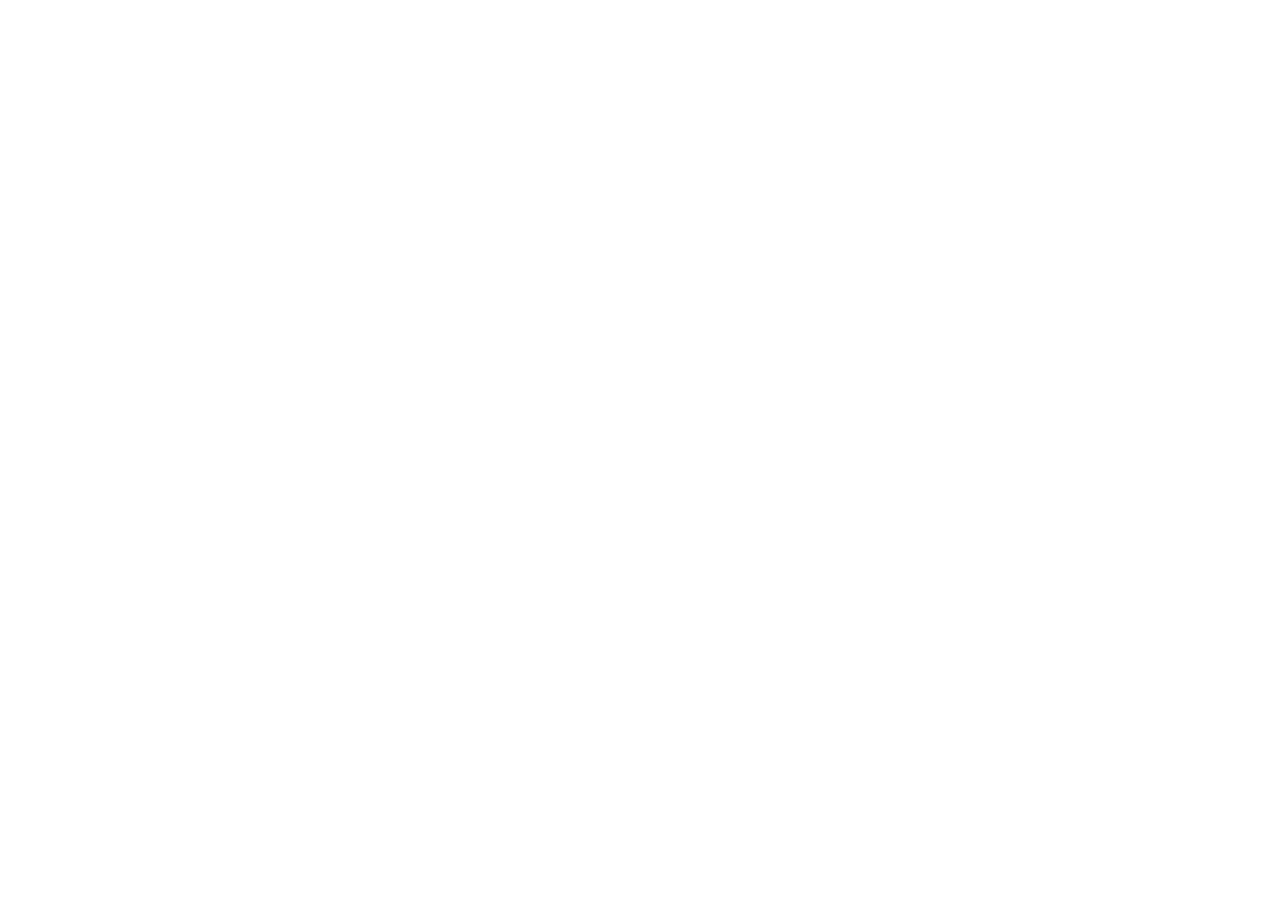
==== minesweeper/index.html @ 47234ed3 "init: initial commit - files add" ====
<!DOCTYPE html>
<html lang="en">
<head>
    <meta charset="UTF-8">
    <meta http-equiv="X-UA-Compatible" content="IE=edge">
    <meta name="viewport" content="width=device-width, initial-scale=1.0">
    <title>Minesweeper</title>
    <script defer src="./script.js"></script>
</head>
<body>
    
</body>
</html>
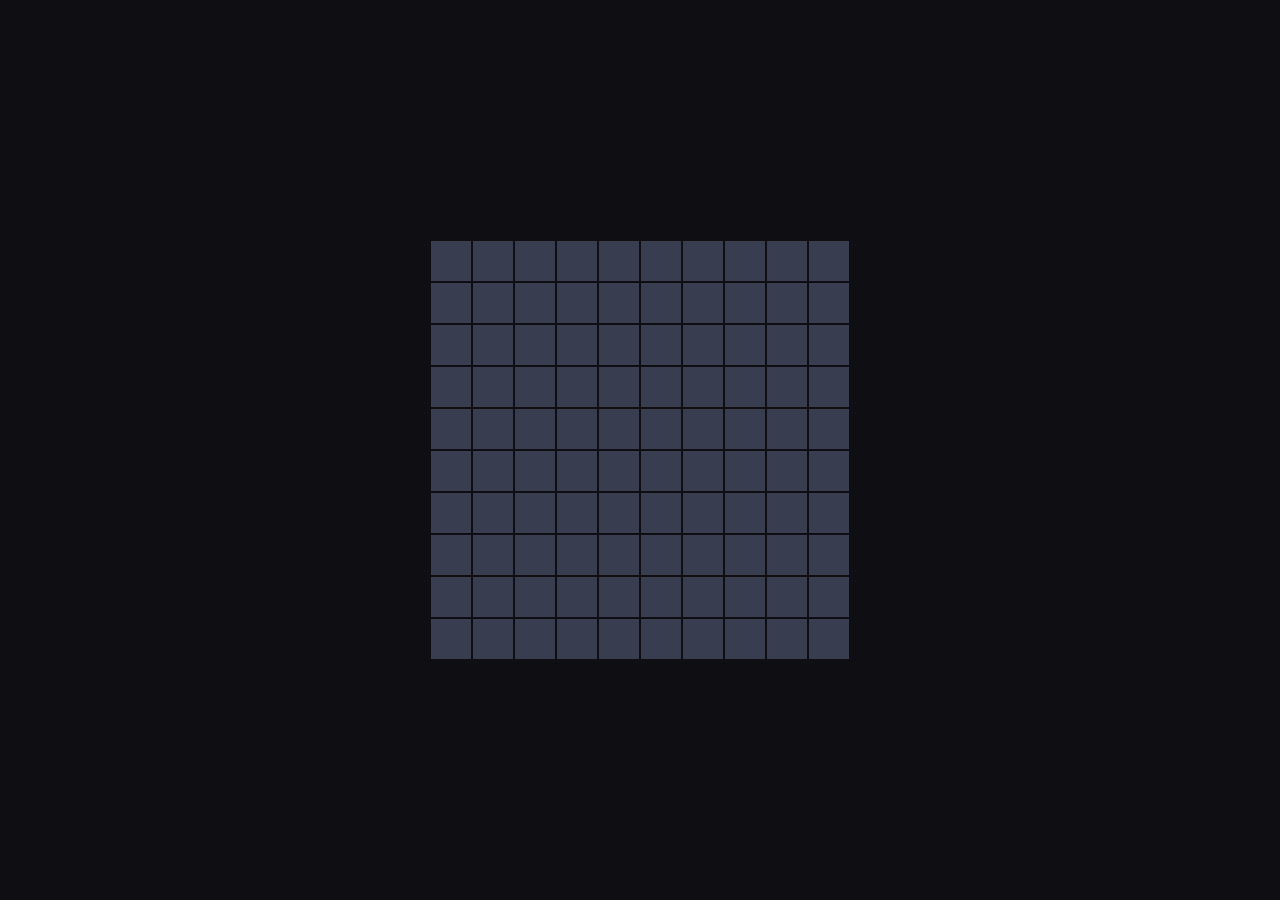
==== commit 99908e9a: "feat: add grid, cells and basic markup" ====
--- a/minesweeper/index.html
+++ b/minesweeper/index.html
@@ -5,6 +5,7 @@
     <meta http-equiv="X-UA-Compatible" content="IE=edge">
     <meta name="viewport" content="width=device-width, initial-scale=1.0">
     <title>Minesweeper</title>
+    <link rel="stylesheet" href="./style.css">
     <script defer src="./script.js"></script>
 </head>
 <body>
--- a/minesweeper/style.css
+++ b/minesweeper/style.css
@@ -0,0 +1,51 @@
+* {
+  margin: 0;
+  padding: 0;
+}
+
+.app {
+  width: 100%;
+  height: 100vh;
+  background-color: #0e0e13;
+}
+
+.grid {
+  position: absolute;
+  top: 50%;
+  left: 50%;
+  transform: translate(-50%, -50%);
+  display: grid;
+  grid-template-columns: repeat(10, 1fr);
+  grid-template-rows: repeat(10, 1fr);
+  grid-column-gap: 2px;
+  grid-row-gap: 2px;
+}
+
+.grid__cell {
+  background-color: #393d50;
+  width: 40px;
+  height: 40px;
+  border: none;
+  border: 2px solid #393d50;
+  color: #5a9dd7;
+  transition: all 0.1s ease-in-out;
+}
+.grid__cell:hover {
+  cursor: pointer;
+  border: 2px solid #c0Caf5;
+}
+
+.grid__cell_active {
+  background-color: #c0Caf5;
+}
+
+.grid__cell_disabled {
+  cursor: unset;
+  background-color: #16161e;
+  border: none;
+}
+.grid__cell_disabled:hover {
+  cursor: unset;
+  background-color: #16161e;
+  border: none;
+}/*# sourceMappingURL=style.css.map */
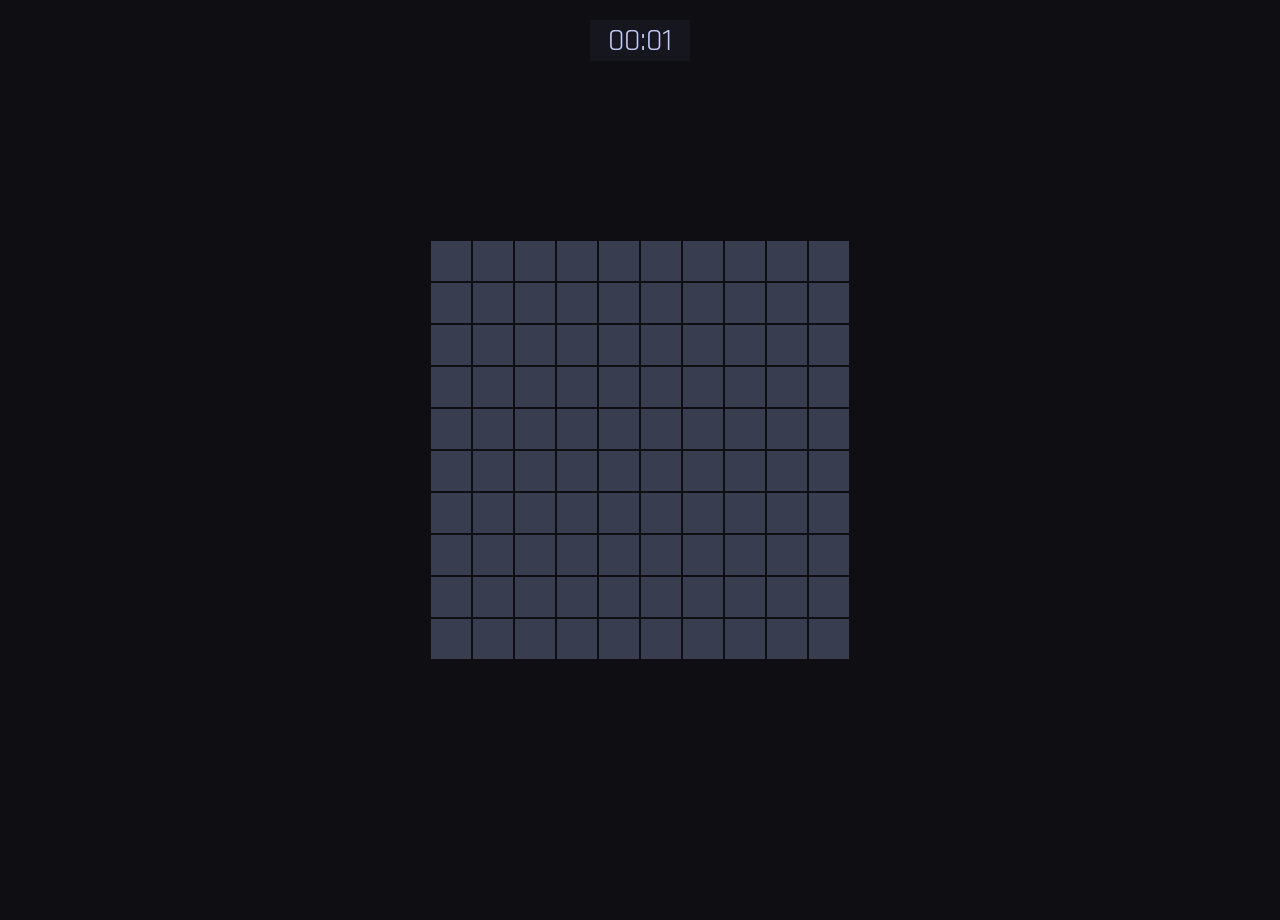
==== commit 11ad3988: "feat: favicon add, numbers add, minor tweaks" ====
--- a/minesweeper/index.html
+++ b/minesweeper/index.html
@@ -6,6 +6,7 @@
     <meta name="viewport" content="width=device-width, initial-scale=1.0">
     <title>Minesweeper</title>
     <link rel="stylesheet" href="./style.css">
+    <link href="favicon.ico" rel="shortcut icon" type="image/x-icon" />
     <script defer src="./script.js"></script>
 </head>
 <body>
--- a/minesweeper/style.css
+++ b/minesweeper/style.css
@@ -1,3 +1,13 @@
+@import url("https://fonts.googleapis.com/css2?family=Rajdhani:wght@500&display=swap");
+body {
+  background-color: #0e0e13;
+  -webkit-user-select: none;
+     -moz-user-select: none;
+      -ms-user-select: none;
+          user-select: none;
+  overflow: hidden;
+}
+
 * {
   margin: 0;
   padding: 0;
@@ -28,6 +38,7 @@
   border: none;
   border: 2px solid #393d50;
   color: #5a9dd7;
+  font-size: 20px;
   transition: all 0.1s ease-in-out;
 }
 .grid__cell:hover {
@@ -48,4 +59,87 @@
   cursor: unset;
   background-color: #16161e;
   border: none;
+}
+
+.clock {
+  color: #c0Caf5;
+  background-color: #16161e;
+  font-size: 32px;
+  font-family: "Rajdhani", sans-serif;
+  width: 100px;
+  margin: 0 auto;
+  margin-top: 20px;
+  position: relative;
+  display: flex;
+  align-items: center;
+  justify-content: center;
+  z-index: 6;
+}
+
+.bomb {
+  color: transparent;
+  font-size: 50px;
+}
+
+.exposed {
+  color: #c96360;
+}
+
+.end {
+  top: 50%;
+  left: 50%;
+  width: 350px;
+  height: 200px;
+  border-radius: 10px;
+  transform: translate(-50%, -50%);
+  flex-direction: column;
+  align-items: center;
+  justify-content: center;
+  background-color: #0e0e13;
+  position: absolute;
+  z-index: 5;
+  display: none;
+  opacity: 0;
+  padding: 10px;
+  transition: all 0.2s ease-in-out;
+}
+.end .end__message {
+  font-size: 40px;
+  color: #c0Caf5;
+  font-family: "Rajdhani", sans-serif;
+  text-align: center;
+  margin-bottom: 20px;
+  z-index: 5;
+}
+
+.restart {
+  width: 200px;
+  height: 60px;
+  border: none;
+  background-color: #16161e;
+  color: #c0Caf5;
+  font-size: 30px;
+  font-family: "Rajdhani", sans-serif;
+  z-index: 5;
+  border-radius: 20px;
+  transition: all 0.2s ease-in-out;
+}
+.restart:hover {
+  cursor: pointer;
+  background-color: #c96360;
+  color: #0e0e13;
+}
+
+.end_active {
+  display: flex;
+  opacity: 1;
+  transition: all 0.2s ease-in-out;
+}
+
+.mask {
+  height: 100vh;
+  width: 100vw;
+  position: absolute;
+  z-index: 1;
+  background-color: hsla(240deg, 16%, 6%, 0.705);
 }/*# sourceMappingURL=style.css.map */
